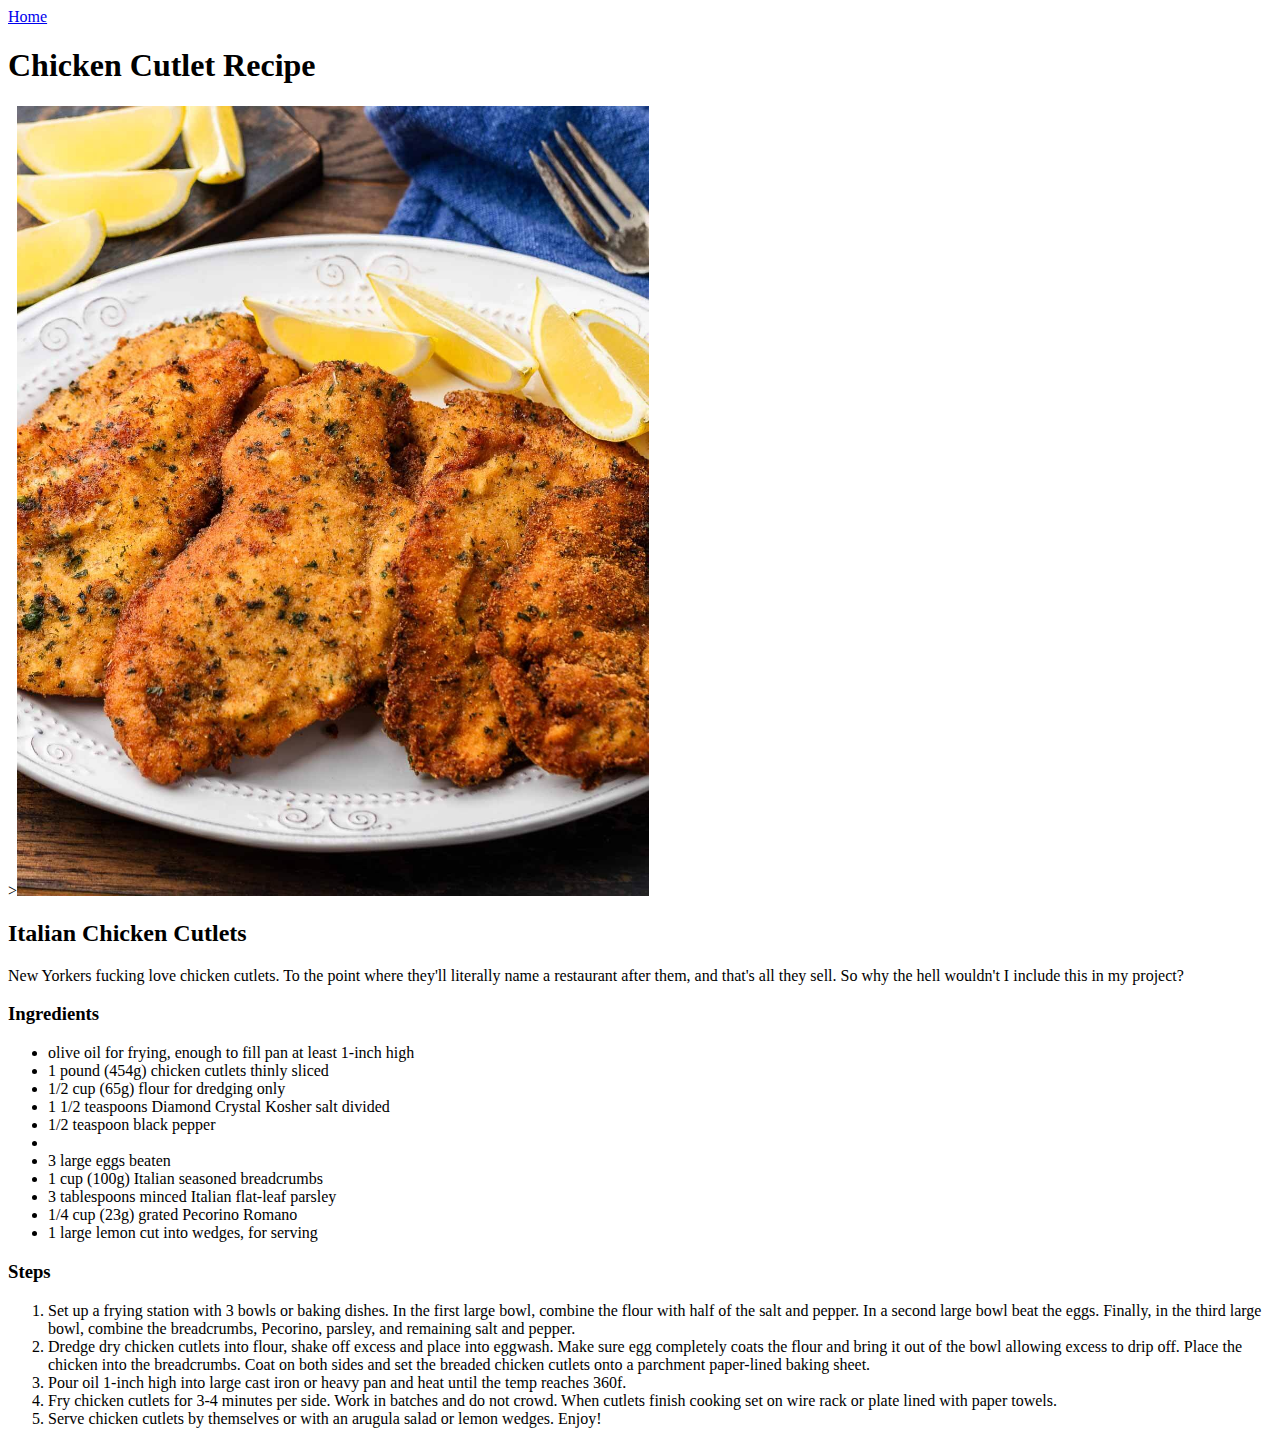
==== recipes/chicken-cutlet.html @ 1432bb39 "Add more images, chicken cutlet, penne-vodka pages" ====
<!DOCTYPE html>
<html lang="en">
<head>
    <meta charset="UTF-8">
    <meta name="viewport" content="width=device-width, initial-scale=1.0">
    <title>Chicken Cutlets</title>
    <a href="../index.html">Home</a>
    <h1>Chicken Cutlet Recipe</h1>
    ><img src="../images/chicken-cutlets.jpg"; width="50%">
    <h2>Italian Chicken Cutlets</h2>
    <p>New Yorkers fucking love chicken cutlets. To the point where they'll literally name a restaurant after them, and that's all they sell. So why the hell wouldn't I include this in my project?</p>
    <h3>Ingredients</h3>
        <ul>
            <li>olive oil for frying, enough to fill pan at least 1-inch high</li>
            <li>1 pound (454g) chicken cutlets thinly sliced</li>
            <li>1/2 cup (65g) flour for dredging only</li>
            <li>1 1/2 teaspoons Diamond Crystal Kosher salt divided</li>                       
            <li>1/2 teaspoon black pepper</li>                        <li></li>
            <li>3 large eggs beaten</li>
            <li>1 cup (100g) Italian seasoned breadcrumbs</li>
            <li>3 tablespoons minced Italian flat-leaf parsley</li>
            <li>1/4 cup (23g) grated Pecorino Romano</li>
            <li>1 large lemon cut into wedges, for serving</li>
        </ul>
    <h3>Steps</h3>
        <ol>
            <li>Set up a frying station with 3 bowls or baking dishes. In the first large bowl, combine the flour with half of the salt
            and pepper. In a second large bowl beat the eggs. Finally, in the third large bowl, combine the breadcrumbs, Pecorino,
            parsley, and remaining salt and pepper.</li>
            <li>Dredge dry chicken cutlets into flour, shake off excess and place into eggwash. Make sure egg completely coats the flour
            and bring it out of the bowl allowing excess to drip off. Place the chicken into the breadcrumbs. Coat on both sides and
            set the breaded chicken cutlets onto a parchment paper-lined baking sheet.</li>
            <li>Pour oil 1-inch high into large cast iron or heavy pan and heat until the temp reaches 360f.</li>
            <li>Fry chicken cutlets for 3-4 minutes per side. Work in batches and do not crowd. When cutlets finish cooking set on wire
            rack or plate lined with paper towels.</li>
            <li>Serve chicken cutlets by themselves or with an arugula salad or lemon wedges. Enjoy!</li>
        </ol>


</head>
<body>
    
</body>
</html>
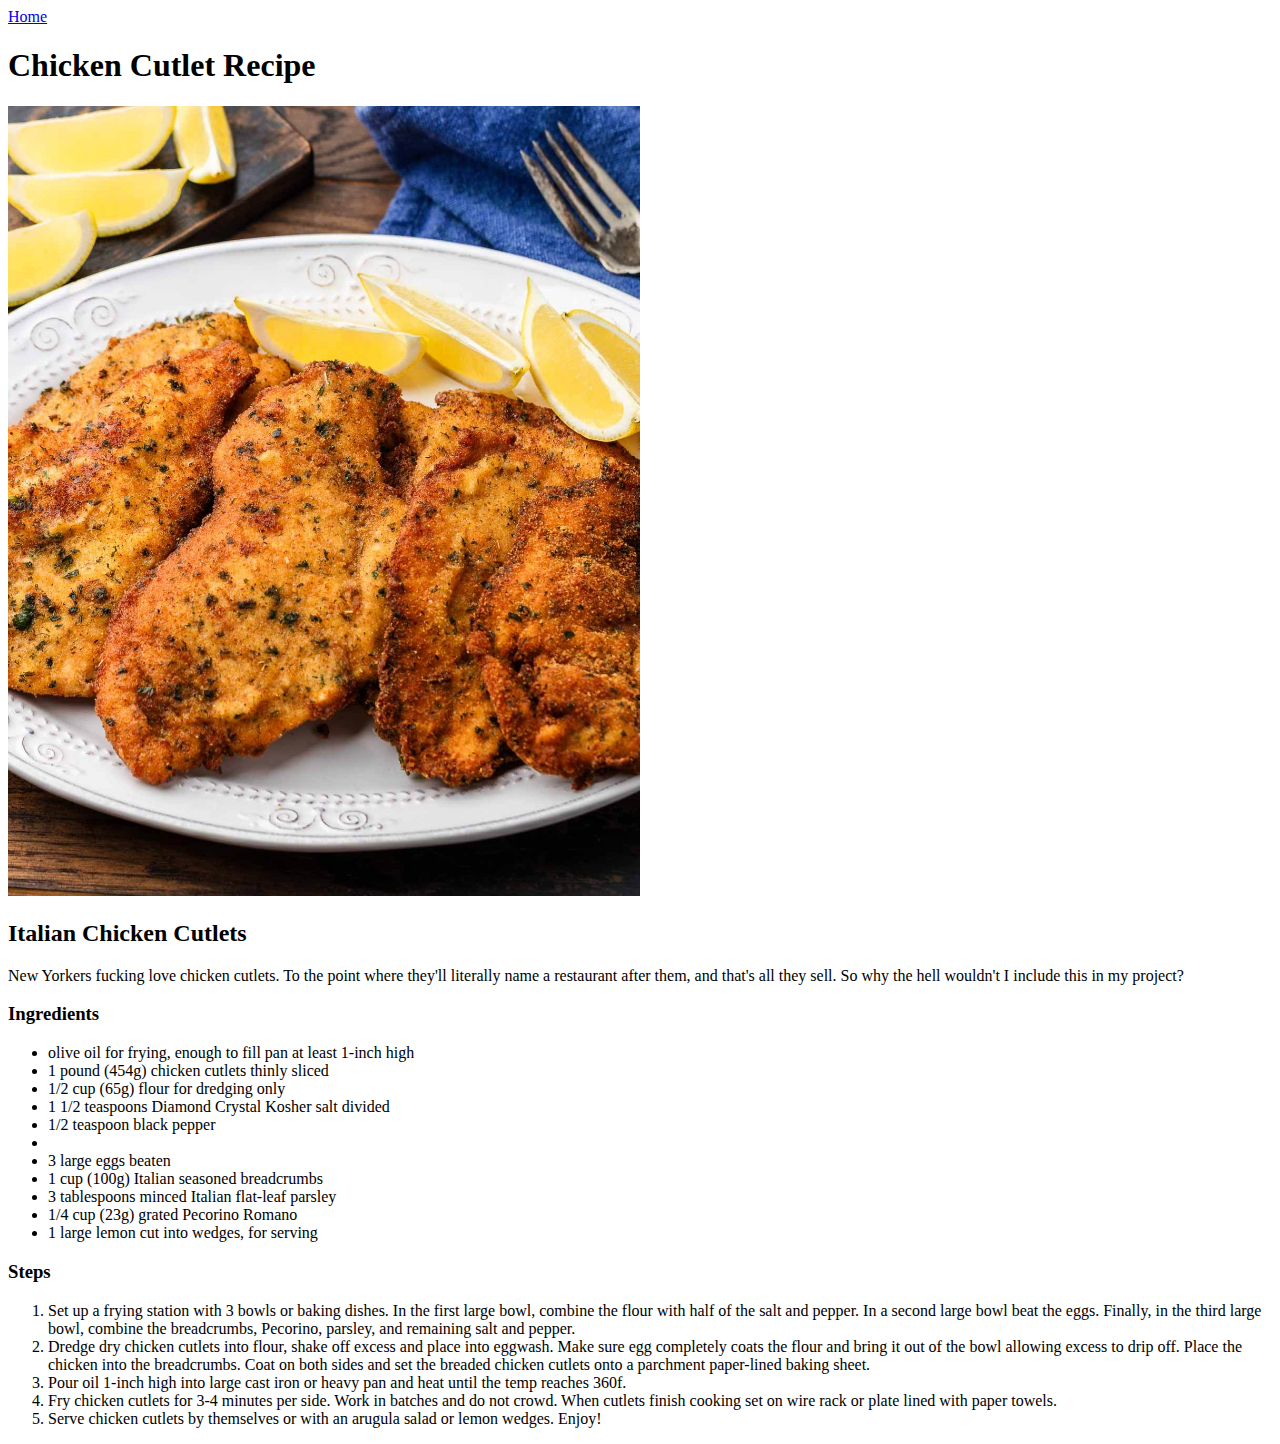
==== commit ec5f2959: "Fix typo and add recipes to index page" ====
--- a/recipes/chicken-cutlet.html
+++ b/recipes/chicken-cutlet.html
@@ -6,7 +6,7 @@
     <title>Chicken Cutlets</title>
     <a href="../index.html">Home</a>
     <h1>Chicken Cutlet Recipe</h1>
-    ><img src="../images/chicken-cutlets.jpg"; width="50%">
+    <img src="../images/chicken-cutlets.jpg"; width="50%">
     <h2>Italian Chicken Cutlets</h2>
     <p>New Yorkers fucking love chicken cutlets. To the point where they'll literally name a restaurant after them, and that's all they sell. So why the hell wouldn't I include this in my project?</p>
     <h3>Ingredients</h3>
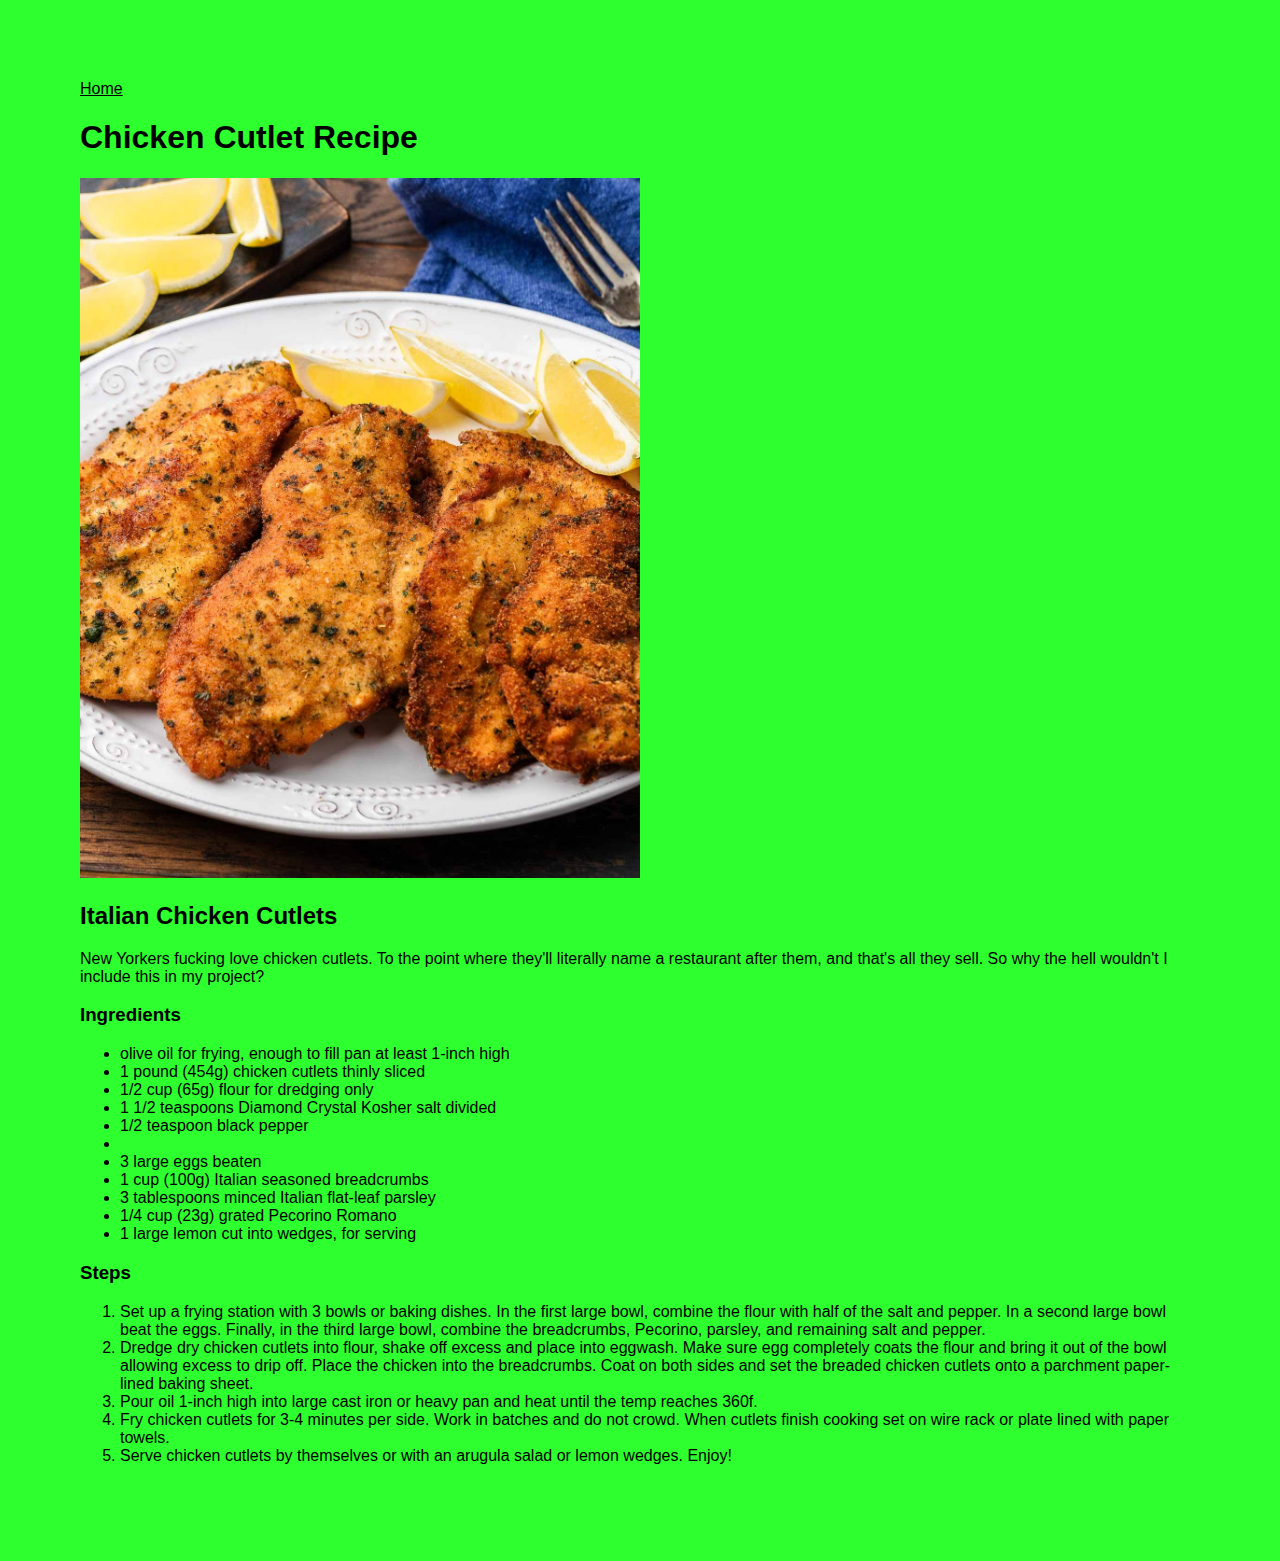
==== commit 69756fe6: "Add background color to recipe pages" ====
--- a/recipes/chicken-cutlet.html
+++ b/recipes/chicken-cutlet.html
@@ -5,40 +5,39 @@
     <meta name="viewport" content="width=device-width, initial-scale=1.0">
     <title>Chicken Cutlets</title>
     <a href="../index.html">Home</a>
-    <h1>Chicken Cutlet Recipe</h1>
-    <img src="../images/chicken-cutlets.jpg"; width="50%">
-    <h2>Italian Chicken Cutlets</h2>
-    <p>New Yorkers fucking love chicken cutlets. To the point where they'll literally name a restaurant after them, and that's all they sell. So why the hell wouldn't I include this in my project?</p>
-    <h3>Ingredients</h3>
-        <ul>
-            <li>olive oil for frying, enough to fill pan at least 1-inch high</li>
-            <li>1 pound (454g) chicken cutlets thinly sliced</li>
-            <li>1/2 cup (65g) flour for dredging only</li>
-            <li>1 1/2 teaspoons Diamond Crystal Kosher salt divided</li>                       
-            <li>1/2 teaspoon black pepper</li>                        <li></li>
-            <li>3 large eggs beaten</li>
-            <li>1 cup (100g) Italian seasoned breadcrumbs</li>
-            <li>3 tablespoons minced Italian flat-leaf parsley</li>
-            <li>1/4 cup (23g) grated Pecorino Romano</li>
-            <li>1 large lemon cut into wedges, for serving</li>
-        </ul>
-    <h3>Steps</h3>
-        <ol>
-            <li>Set up a frying station with 3 bowls or baking dishes. In the first large bowl, combine the flour with half of the salt
-            and pepper. In a second large bowl beat the eggs. Finally, in the third large bowl, combine the breadcrumbs, Pecorino,
-            parsley, and remaining salt and pepper.</li>
-            <li>Dredge dry chicken cutlets into flour, shake off excess and place into eggwash. Make sure egg completely coats the flour
-            and bring it out of the bowl allowing excess to drip off. Place the chicken into the breadcrumbs. Coat on both sides and
-            set the breaded chicken cutlets onto a parchment paper-lined baking sheet.</li>
-            <li>Pour oil 1-inch high into large cast iron or heavy pan and heat until the temp reaches 360f.</li>
-            <li>Fry chicken cutlets for 3-4 minutes per side. Work in batches and do not crowd. When cutlets finish cooking set on wire
-            rack or plate lined with paper towels.</li>
-            <li>Serve chicken cutlets by themselves or with an arugula salad or lemon wedges. Enjoy!</li>
-        </ol>
-
-
+    <link rel="stylesheet" href="../style.css">
 </head>
-<body>
+    <body>
+        <h1 class="test">Chicken Cutlet Recipe</h1>
+            <img src="../images/chicken-cutlets.jpg"; width="50%">
+        <h2>Italian Chicken Cutlets</h2>
+            <p>New Yorkers fucking love chicken cutlets. To the point where they'll literally name a restaurant after them, and that's all they sell. So why the hell wouldn't I include this in my project?</p>
+        <h3>Ingredients</h3>
+            <ul>
+                <li>olive oil for frying, enough to fill pan at least 1-inch high</li>
+                <li>1 pound (454g) chicken cutlets thinly sliced</li>
+                <li>1/2 cup (65g) flour for dredging only</li>
+                <li>1 1/2 teaspoons Diamond Crystal Kosher salt divided</li>                       
+                <li>1/2 teaspoon black pepper</li>                        <li></li>
+                <li>3 large eggs beaten</li>
+                <li>1 cup (100g) Italian seasoned breadcrumbs</li>
+                <li>3 tablespoons minced Italian flat-leaf parsley</li>
+                <li>1/4 cup (23g) grated Pecorino Romano</li>
+                <li>1 large lemon cut into wedges, for serving</li>
+            </ul>
+        <h3>Steps</h3>
+            <ol>
+                <li>Set up a frying station with 3 bowls or baking dishes. In the first large bowl, combine the flour with half of the salt
+                and pepper. In a second large bowl beat the eggs. Finally, in the third large bowl, combine the breadcrumbs, Pecorino,
+                parsley, and remaining salt and pepper.</li>
+                <li>Dredge dry chicken cutlets into flour, shake off excess and place into eggwash. Make sure egg completely coats the flour
+                and bring it out of the bowl allowing excess to drip off. Place the chicken into the breadcrumbs. Coat on both sides and
+                set the breaded chicken cutlets onto a parchment paper-lined baking sheet.</li>
+                <li>Pour oil 1-inch high into large cast iron or heavy pan and heat until the temp reaches 360f.</li>
+                <li>Fry chicken cutlets for 3-4 minutes per side. Work in batches and do not crowd. When cutlets finish cooking set on wire
+                rack or plate lined with paper towels.</li>
+                <li>Serve chicken cutlets by themselves or with an arugula salad or lemon wedges. Enjoy!</li>
+            </ol>
     
 </body>
 </html>--- a/style.css
+++ b/style.css
@@ -0,0 +1,12 @@
+/* style.css */
+
+body {
+    font-family: 'Segoe UI', Tahoma, Geneva, Verdana, sans-serif;
+    background-color: #2eff2e;
+    padding: 80px;
+    margin: auto;
+}
+
+a {
+    color:black;
+}
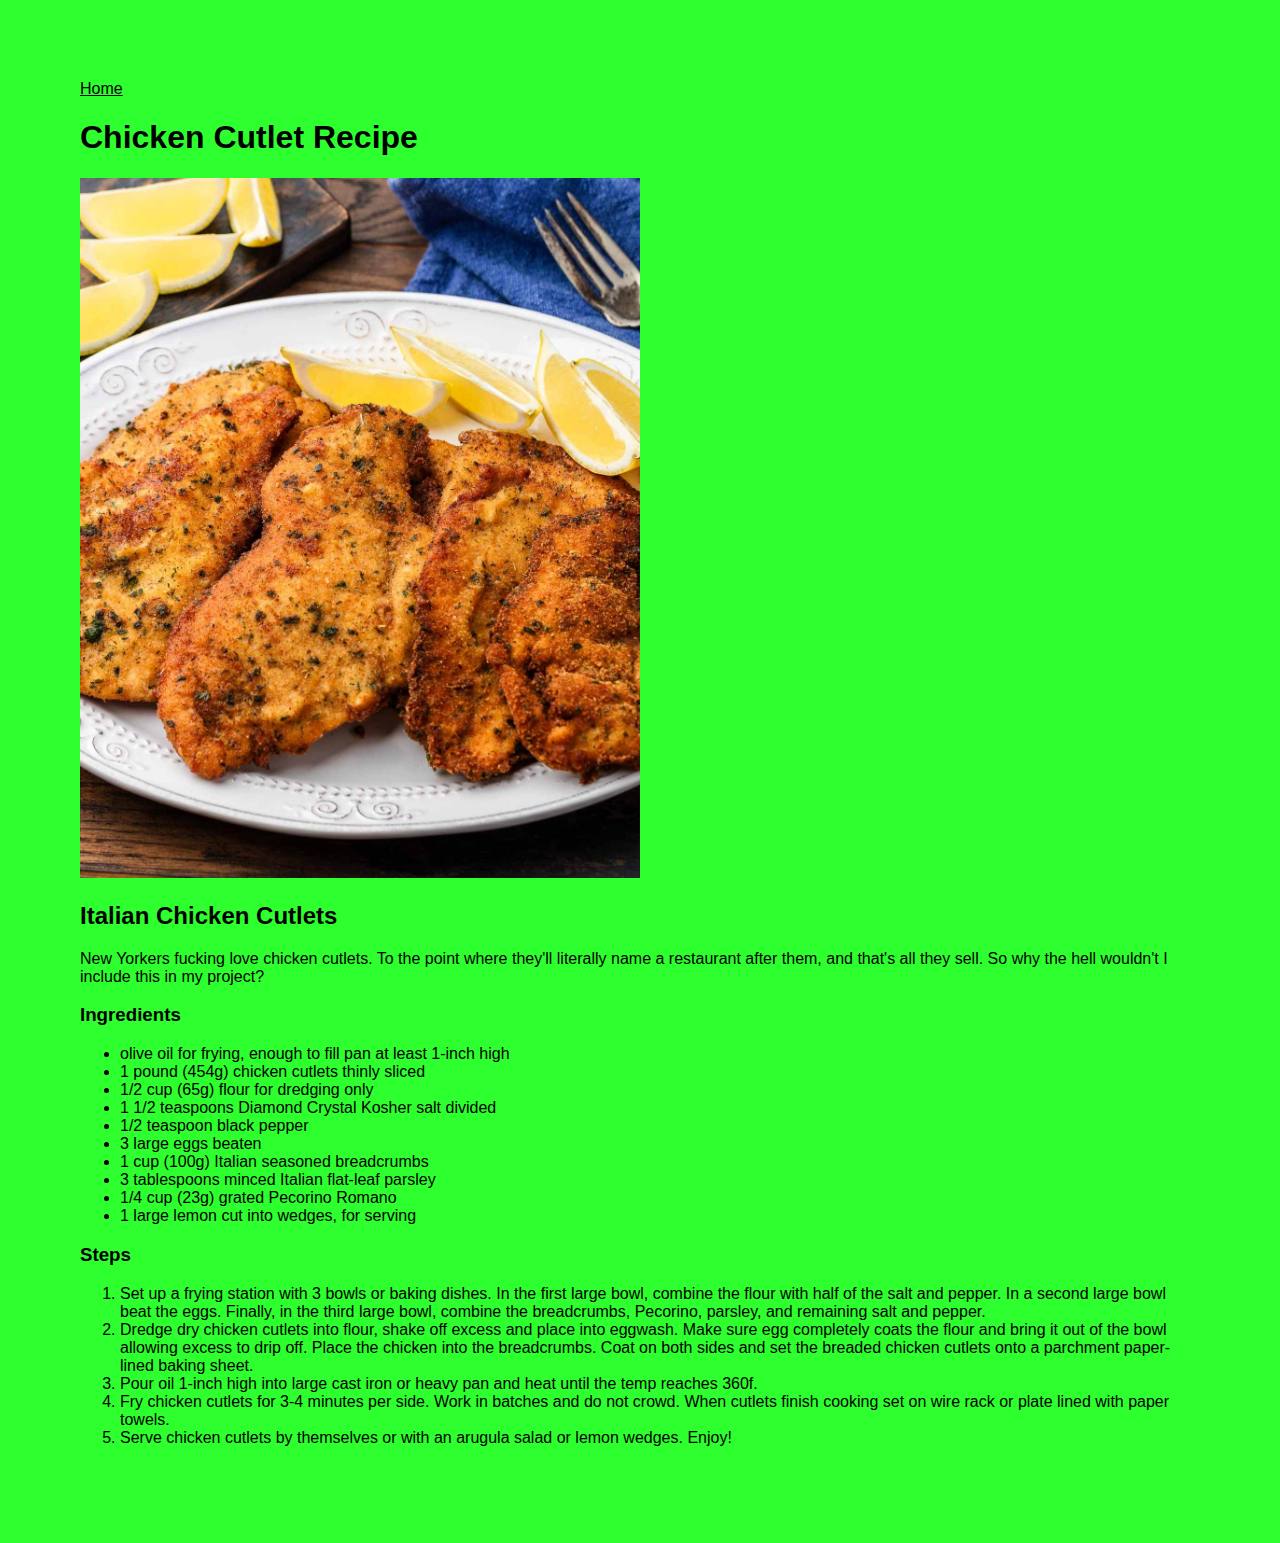
==== commit 7f955fdd: "remove css-exercises folder" ====
--- a/recipes/chicken-cutlet.html
+++ b/recipes/chicken-cutlet.html
@@ -8,7 +8,7 @@
     <link rel="stylesheet" href="../style.css">
 </head>
     <body>
-        <h1 class="test">Chicken Cutlet Recipe</h1>
+        <h1>Chicken Cutlet Recipe</h1>
             <img src="../images/chicken-cutlets.jpg"; width="50%">
         <h2>Italian Chicken Cutlets</h2>
             <p>New Yorkers fucking love chicken cutlets. To the point where they'll literally name a restaurant after them, and that's all they sell. So why the hell wouldn't I include this in my project?</p>
@@ -18,7 +18,7 @@
                 <li>1 pound (454g) chicken cutlets thinly sliced</li>
                 <li>1/2 cup (65g) flour for dredging only</li>
                 <li>1 1/2 teaspoons Diamond Crystal Kosher salt divided</li>                       
-                <li>1/2 teaspoon black pepper</li>                        <li></li>
+                <li>1/2 teaspoon black pepper</li>                    
                 <li>3 large eggs beaten</li>
                 <li>1 cup (100g) Italian seasoned breadcrumbs</li>
                 <li>3 tablespoons minced Italian flat-leaf parsley</li>
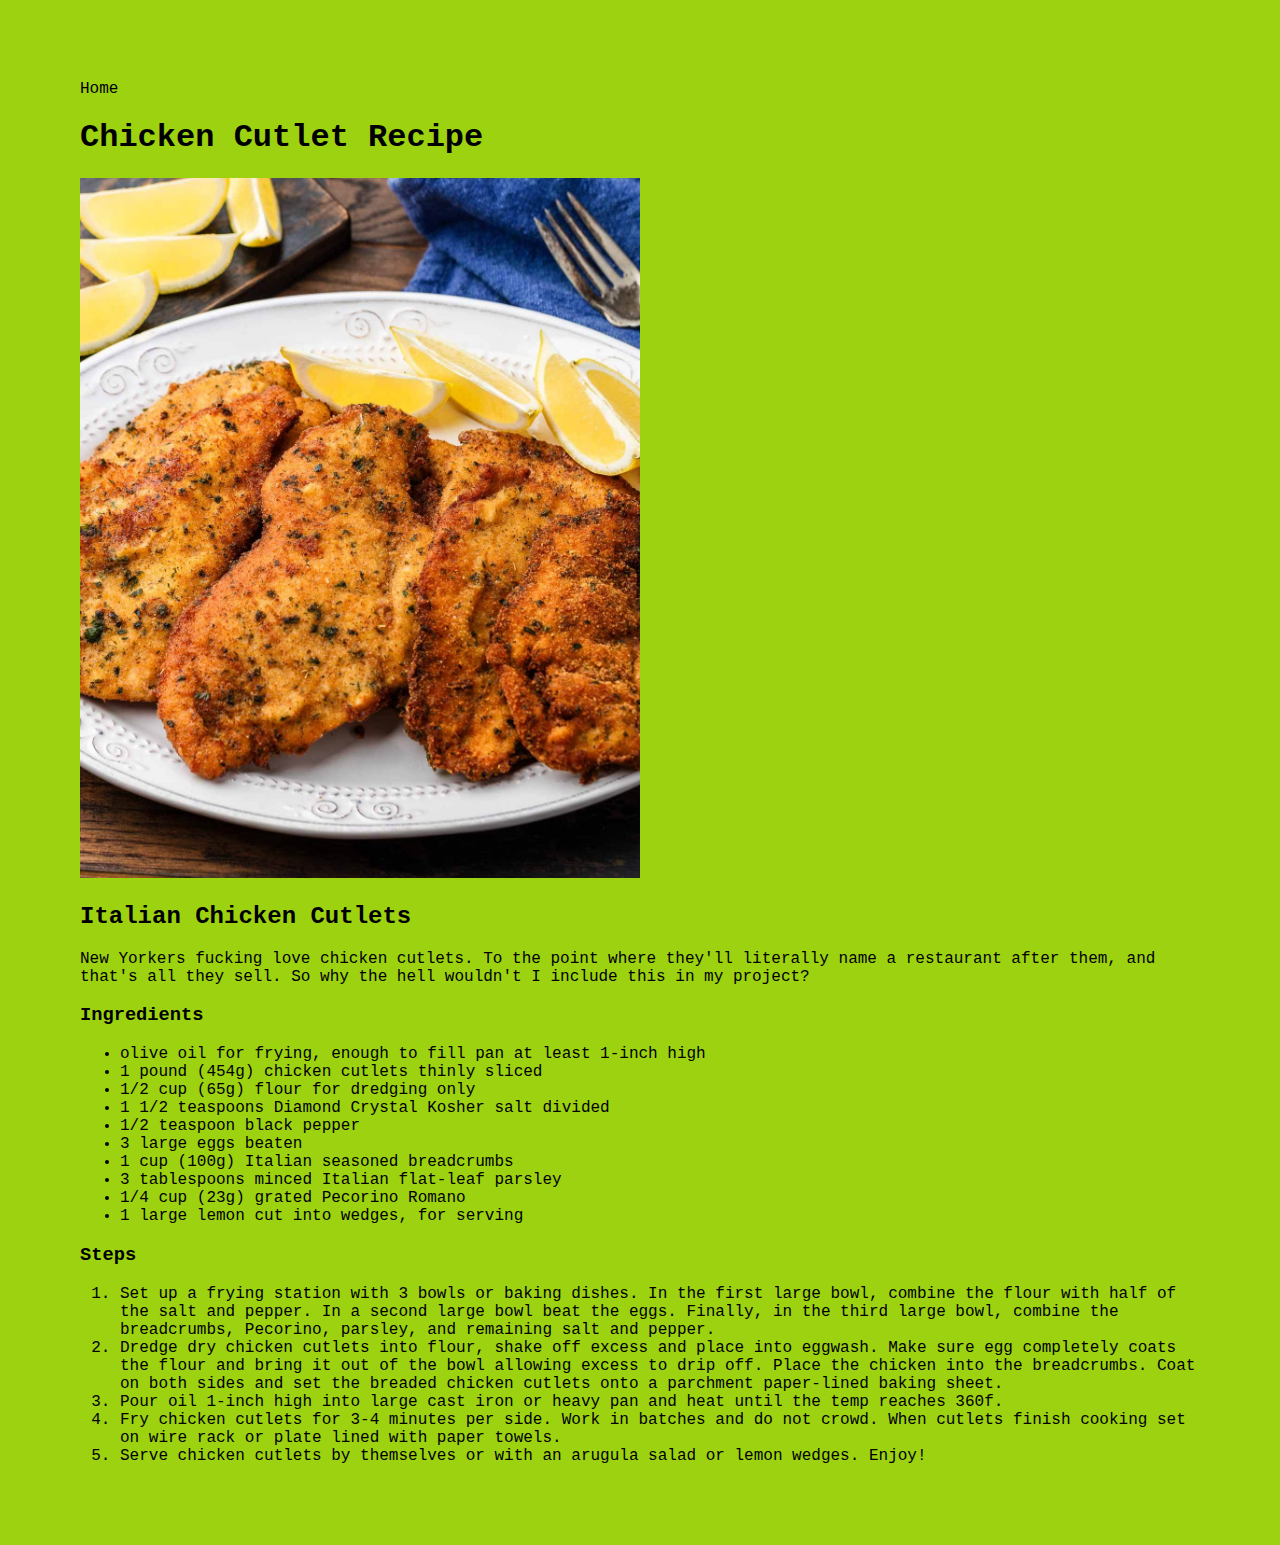
==== commit 8f978ae4: "Change css style for recipe index.html" ====
--- a/recipes/chicken-cutlet.html
+++ b/recipes/chicken-cutlet.html
@@ -8,7 +8,7 @@
     <link rel="stylesheet" href="../style.css">
 </head>
     <body>
-        <h1>Chicken Cutlet Recipe</h1>
+        <h1 class="recipe-h1">Chicken Cutlet Recipe</h1>
             <img src="../images/chicken-cutlets.jpg"; width="50%">
         <h2>Italian Chicken Cutlets</h2>
             <p>New Yorkers fucking love chicken cutlets. To the point where they'll literally name a restaurant after them, and that's all they sell. So why the hell wouldn't I include this in my project?</p>
--- a/style.css
+++ b/style.css
@@ -1,12 +1,96 @@
 /* style.css */
 
 body {
-    font-family: 'Segoe UI', Tahoma, Geneva, Verdana, sans-serif;
-    background-color: #2eff2e;
-    padding: 80px;
+    font-family: 'Courier New', Courier, monospace;
+    background-color: #9DD211;
+    margin: 80px;
+    line-height 1.1em;
+
+}
+
+.menu-list-left {
+    margin-top: -75px;
+    margin-left: -75px;
+    text-decoration: none;
+}
+
+.menu-list-items {
+    list-style-type: none;
+    padding: 0;
+    margin: 0;
+}
+
+.menu-list-items a:hover {
+    font-weight: bold;
+    font-size: 20px;
+ 
+}
+
+.menu-list-right {
+    position:absolute;
+    top:0;
+    right:0;
+}
+
+.menu-list-right:hover {
+    position: absolute;
+    top: 5px;
+    right: 0;
+}
+
+.menu-list-left-bottom {
+    position: absolute;
+    bottom:0;
+    left:0;
+}
+
+.menu-list-left-bottom:hover {
+    position: absolute;
+    bottom: 5px;
+    left: 0;
+}
+
+
+.home-h1 {
+    text-align: center;
+    font-size: 70px;
+}
+
+.recipe-h1 {
+    font-size: 32px;
+}
+
+.home-h1:hover{
+    color:rgb(169, 55, 74);
+}
+
+.recipes{
     margin: auto;
+    text-align: center;
+    margin-top:-50px;
+}
+
+.recipe-card {
+    display:inline-block;
+    margin: auto;
+    margin: auto;
+    border: 2px solid black;
+    border-radius: 10px;
+    padding: 3px 3px;
+    font-size: 16px;
+}
+
+.recipe-card:hover {
+    background-color: white;
 }
 
 a {
-    color:black;
+    text-decoration: none;
+    color: black;
 }
+
+
+.subheading {
+    text-align: center;
+
+}